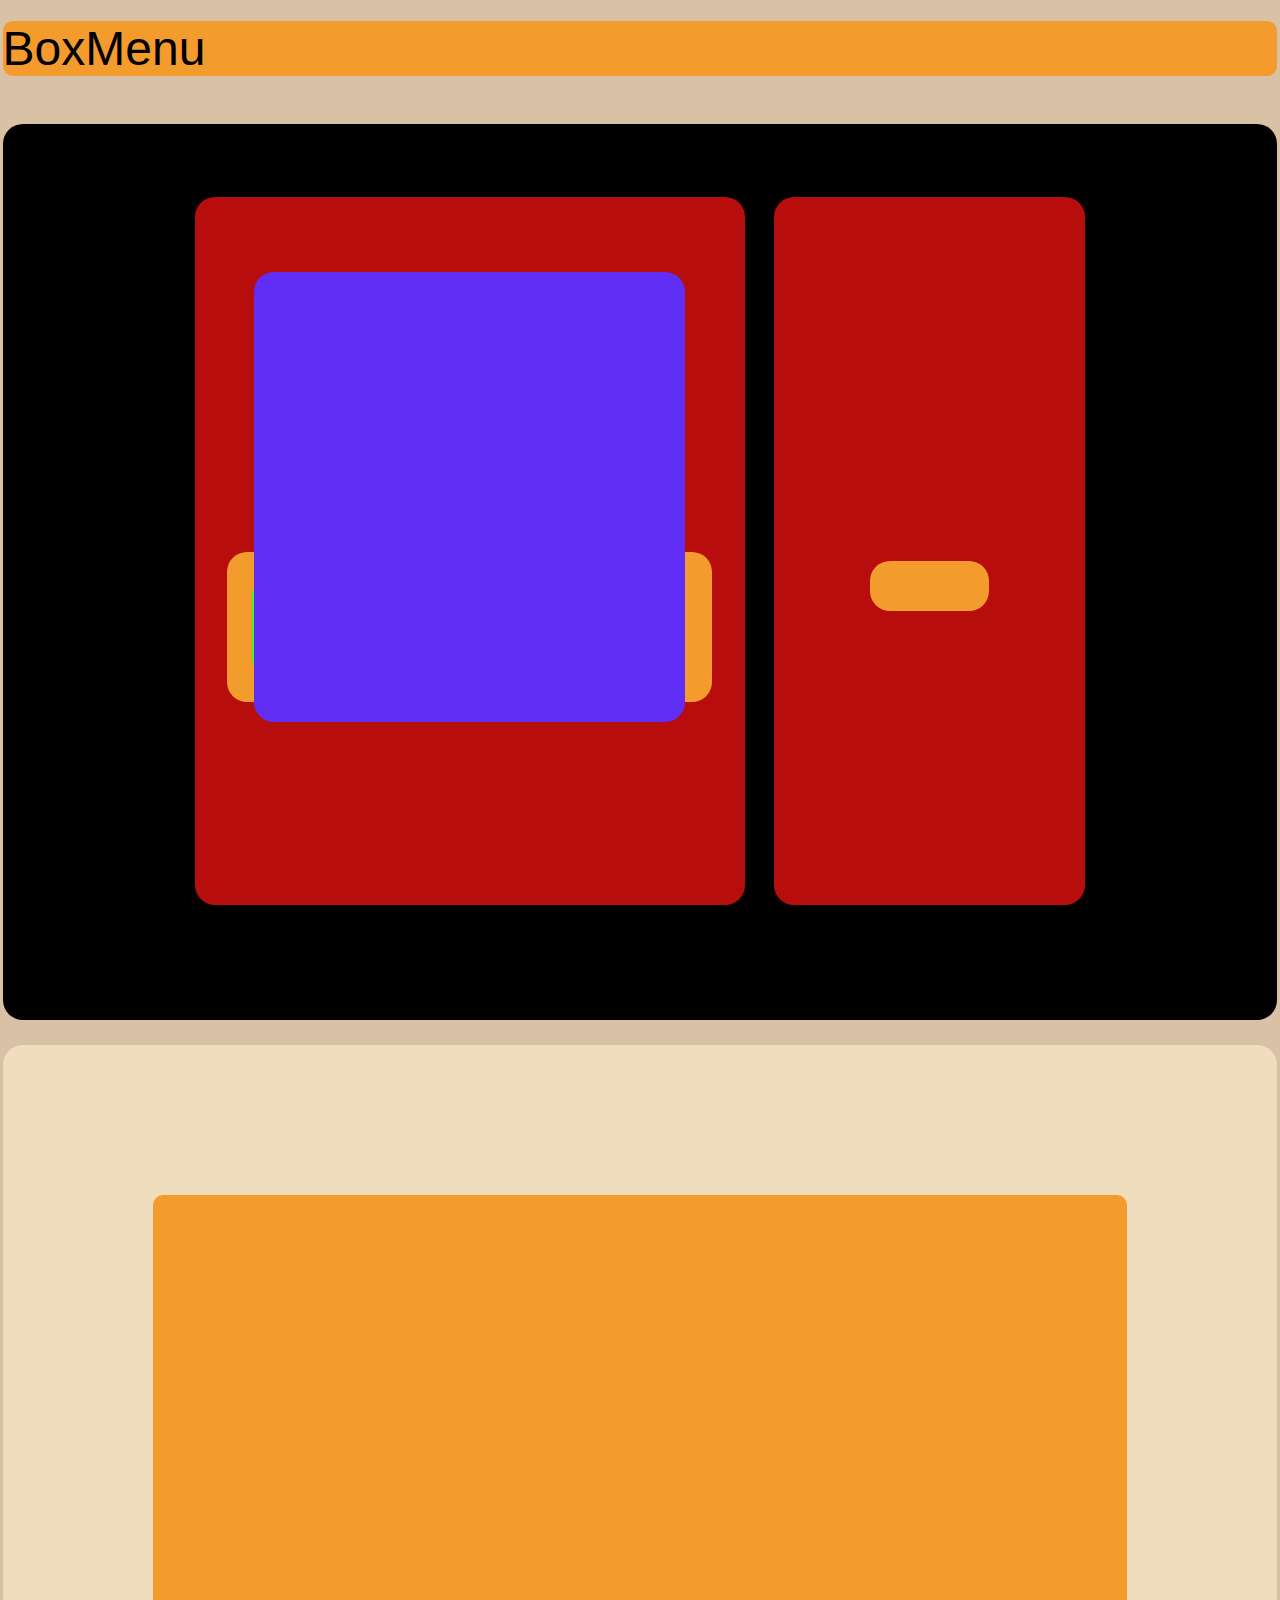
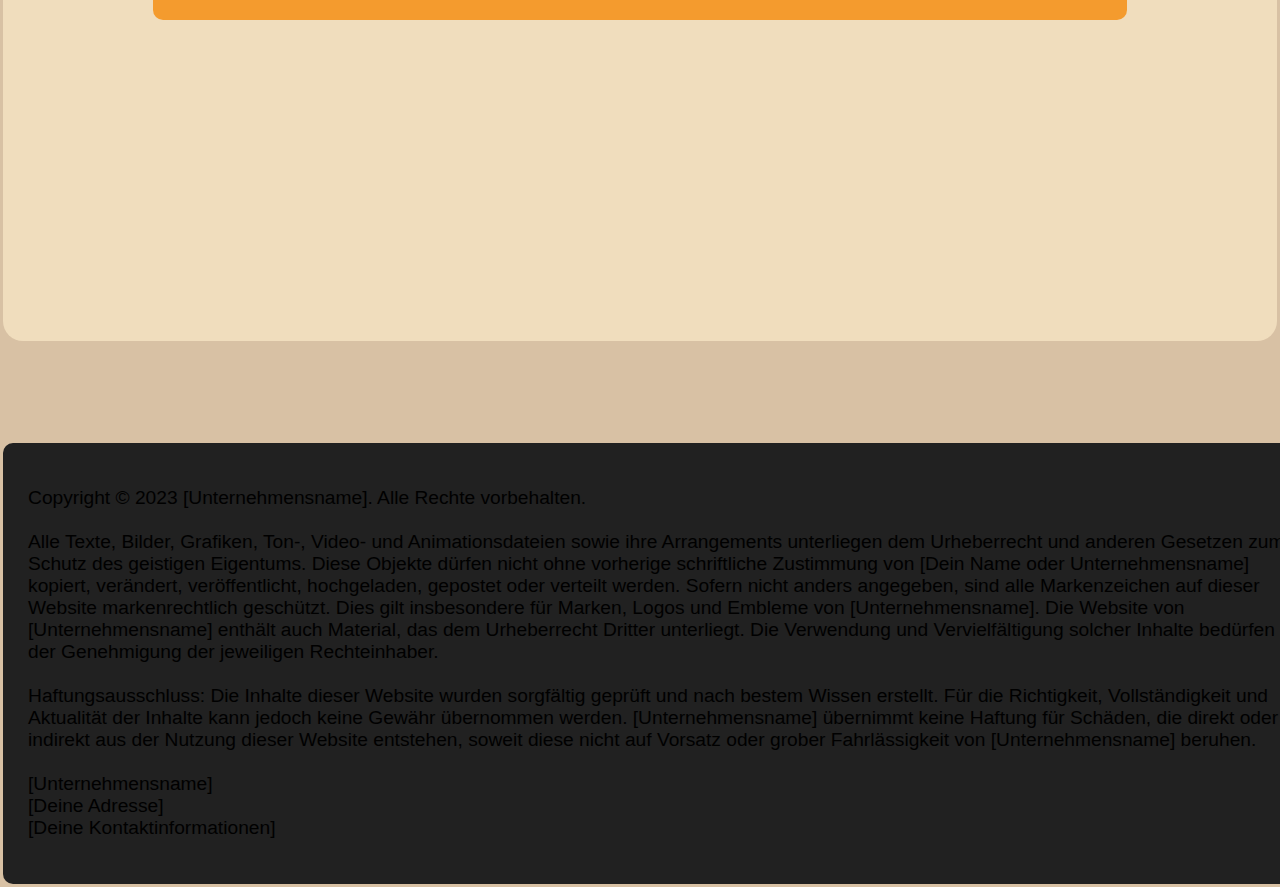
==== kauf.html @ 263be58d "11" ====
<!DOCTYPE html>
<html>
    <head>
        <title>Game with M2</title>
        <link rel="stylesheet" href="kauf.css">
        <link href="https://fonts.googleapis.com/css2?family=Silkscreen&display=swap" rel="stylesheet">
    </head>
    <body>

        <div class="box" id="menu">
            <p>BoxMenu</p>
               
        </div>

       

        

        <div class="container" id="buyBox2">
            <div class="box" id="ProduktBilder">
                <div class="layout" id="buypicture">
                    
                    <div class="layout" id="littlePictureBox">
                        <div class="layout" id="littlePicture1"></div>
                        <div class="layout" id="littlePicture2"></div>
                        <div class="layout" id="littlePicture3"></div>
                    </div>
                    <div class="layout" id="mainPicture"></div>
                   
                </div>
            </div>

            <div class="box" id="ProduktBilder">
                <div class="layout" id="buypicture1">
                   <div class="layout" id="buybutton">

                   </div>
                </div>
            </div>
        </div>

       

        <div class="container" id="buyBox">

            <div class="box" id= "BeschreibungProdukt" >

            </div> 
        </div>
           
          
        </div>

        <div class="box" id ="footer">
            <p>Copyright © 2023 [Unternehmensname]. Alle Rechte vorbehalten.
                <br>
                <br>
                Alle Texte, Bilder, Grafiken, Ton-, Video- und Animationsdateien sowie ihre Arrangements unterliegen dem Urheberrecht und anderen Gesetzen zum Schutz des geistigen Eigentums. Diese Objekte dürfen nicht ohne vorherige schriftliche Zustimmung von [Dein Name oder Unternehmensname] kopiert, verändert, veröffentlicht, hochgeladen, gepostet oder verteilt werden.
                
                Sofern nicht anders angegeben, sind alle Markenzeichen auf dieser Website markenrechtlich geschützt. Dies gilt insbesondere für Marken, Logos und Embleme von [Unternehmensname].
                
                Die Website von [Unternehmensname] enthält auch Material, das dem Urheberrecht Dritter unterliegt. Die Verwendung und Vervielfältigung solcher Inhalte bedürfen der Genehmigung der jeweiligen Rechteinhaber.
                <br>
                <br>
                Haftungsausschluss:
                Die Inhalte dieser Website wurden sorgfältig geprüft und nach bestem Wissen erstellt. Für die Richtigkeit, Vollständigkeit und Aktualität der Inhalte kann jedoch keine Gewähr übernommen werden.
                [Unternehmensname] übernimmt keine Haftung für Schäden, die direkt oder indirekt aus der Nutzung dieser Website entstehen, soweit diese nicht auf Vorsatz oder grober Fahrlässigkeit von [Unternehmensname] beruhen.
                <br>
                <br>
                [Unternehmensname]
                <br>
                [Deine Adresse]
                <br>
                [Deine Kontaktinformationen]
                
            </p>
        </div>

       
    </body>
</html>
---- kauf.css ----
body {
    background-color: rgb(216, 193, 164);
    margin: 0.2%;
}
/*Class*/
.box{
    
    width: 100%;
    height: 20%;
    border-radius:10px;/*abrundung*/
    margin-right: 1%;
    font-family: sans-serif;
    font-weight:50%;
}

.layout{
    border-radius:20px;/*abrundung*/
    font-size: 1em;
    background-color: rgb(244, 155, 46);
    height: 450px;
    margin-left: 1%;
    margin-top: 1%;
}

.img-01{
    width: 100%;
    height: 800px;
    border-radius:10px;
}

#burgermenu {
    cursor: pointer;
    height: 60px;
    width: 4%;
    margin-left: 95%;
    position: absolute;
    top: 2.2%;
    
}

#burgerline{
    border-radius:12px;
    margin-top: 10%;
    background-color: #212121;
    height: 10px;
    width: 80%;
}

/*IDS*/
#menu {/*class = box*/
    margin-top: -2.1%;
    background-color: rgb(244, 155, 46);
    font-size: 3em;
}

#überBlocke{/*class = box*/
    background-color: rgb(244, 155, 46);
    height: 60px;
    margin-top: 6%;
    text-align: center;
    font-size: 3em;
    font-family:"Silkscreen";
}

#render{/*class = box*/
    background-color: #212121;
    height: 800px;
    overflow: hidden;
    padding: 1%;
    width: 97.9%;
}





.container{/*class = box*/
    margin-top: 10%;
    background-color: #212121;
    height: 1370px;
    font-size: 1.8em;
    border-radius:20px;
    padding: 2%;

    display: flex;
    justify-content: space-between;/*platz zwischen den blocken */
    flex-wrap: wrap;/*wenn kein platz mehr neue reihe */
    align-content: start;
    column-gap: 1em;
    row-gap: 3%;
    
}
#picOne{ /*class = layout */
    margin-top: 0%;
    margin: 0%;
    padding: 1%;
    width: 38%;
    height: 400px;
    background-color: rgb(244, 155, 46);
}

#textOne{/*class = layout */
    margin-top: 0%;
    margin: 0%;
    padding: 1%;
    width: 52%;
    height: 400px;
    background-color: rgb(244, 155, 46);
    overflow: hidden;
}






#buyBox{/*class = box                             muss noch richtig aussehen bei kleiner machungen*/
    background-color: #F0DDBD;
    padding: 1%;
    margin-top: 2%;
    height: 870px;
    overflow-x:scroll;
    overflow-y: hidden;
    flex-wrap: nowrap;
}

#buy{/*class = layout*/
    width: 25%;
    margin-left: 5%;
    background-color: #212121;
    height: auto;
    padding: 1%;
    margin-top: 0%;
    text-align: center;
    flex-wrap: nowrap;
}

#infosBuy{/*class = box*/
    margin-top: 116%;
    font-size: 1em;
    background-color: rgb(244, 155, 46);
    height: 45%;
    padding: 1%;
    overflow: hidden;
    flex-wrap: nowrap;
    margin-right: 1%;
    position: relative;
    right: 1%;
}


#BeschreibungProdukt{/*class = layout */
    margin-top: 0%;
    margin: 11%;
    padding: 1%;
    width: 100%;
    height: 400px;
    background-color: rgb(244, 155, 46);
    overflow: hidden;
}

#buypicture{/*class = layout*/
    width: 90%;
    margin-left: 30%;
    background-color: #b70d0d;
    height: 400%;
    padding: 1%;
    margin-top: 10%;
    text-align: center;
    flex-wrap: nowrap;
}

#buypicture1{/*class = layout*/
    width: 50%;
    margin-left: 20%;
    background-color: #b70d0d;
    height: 400%;
    padding: 1%;
    margin-top: 10%;
    text-align: center;
    flex-wrap: nowrap;
}

#buybutton{/*class = layout */
    margin-top: 120%;
    margin-left: 30%;
    width: 40%;
    height: 50px;
    background-color: rgb(244, 155, 46);
    overflow: hidden;
    
}

#littlePictureBox{/*class = layout */
    margin-top: 65%;
    margin-left: 5%;
    width: 90%;
    height: 150px;
    background-color: rgb(244, 155, 46);
    overflow: hidden;
    
}

#littlePicture1{/*class = layout */
    margin-top: 5%;
    margin-left: 5%;
    width: 15%;
    height: 100px;
    background-color: rgb(66, 244, 46);
    overflow: hidden;

}

#littlePicture2{/*class = layout */
    margin-top: -14%;
    margin-left: 30%;
    width: 15%;
    height: 100px;
    background-color: rgb(66, 244, 46);
    overflow: hidden;

}

#littlePicture3{/*class = layout */
    margin-top: -14%;
    margin-left: 55%;
    width: 15%;
    height: 100px;
    background-color: rgb(66, 244, 46);
    overflow: hidden;

}

#mainPicture{/*class = layout */
    margin-top: -80%;
    margin-left: 10%;
    width: 80%;
    height: 450px;
    background-color: rgb(96, 46, 244);
    overflow: hidden;

}

#buyBox2{/*class = box                             muss noch richtig aussehen bei kleiner machungen*/
    background-color: #000000;
    padding: 1%;
    margin-top: 2%;
    height: 870px;
    overflow-x:scroll;
    overflow-y: hidden;
    flex-wrap: nowrap;
}



#footer{
    background-color: #212121;
    font-size: 1;
    height: auto;
    margin-top: 8%;
    padding: 2%;
    font-size: 1.2em;
    font-style: initial;
    margin-bottom: 0%;
    
}
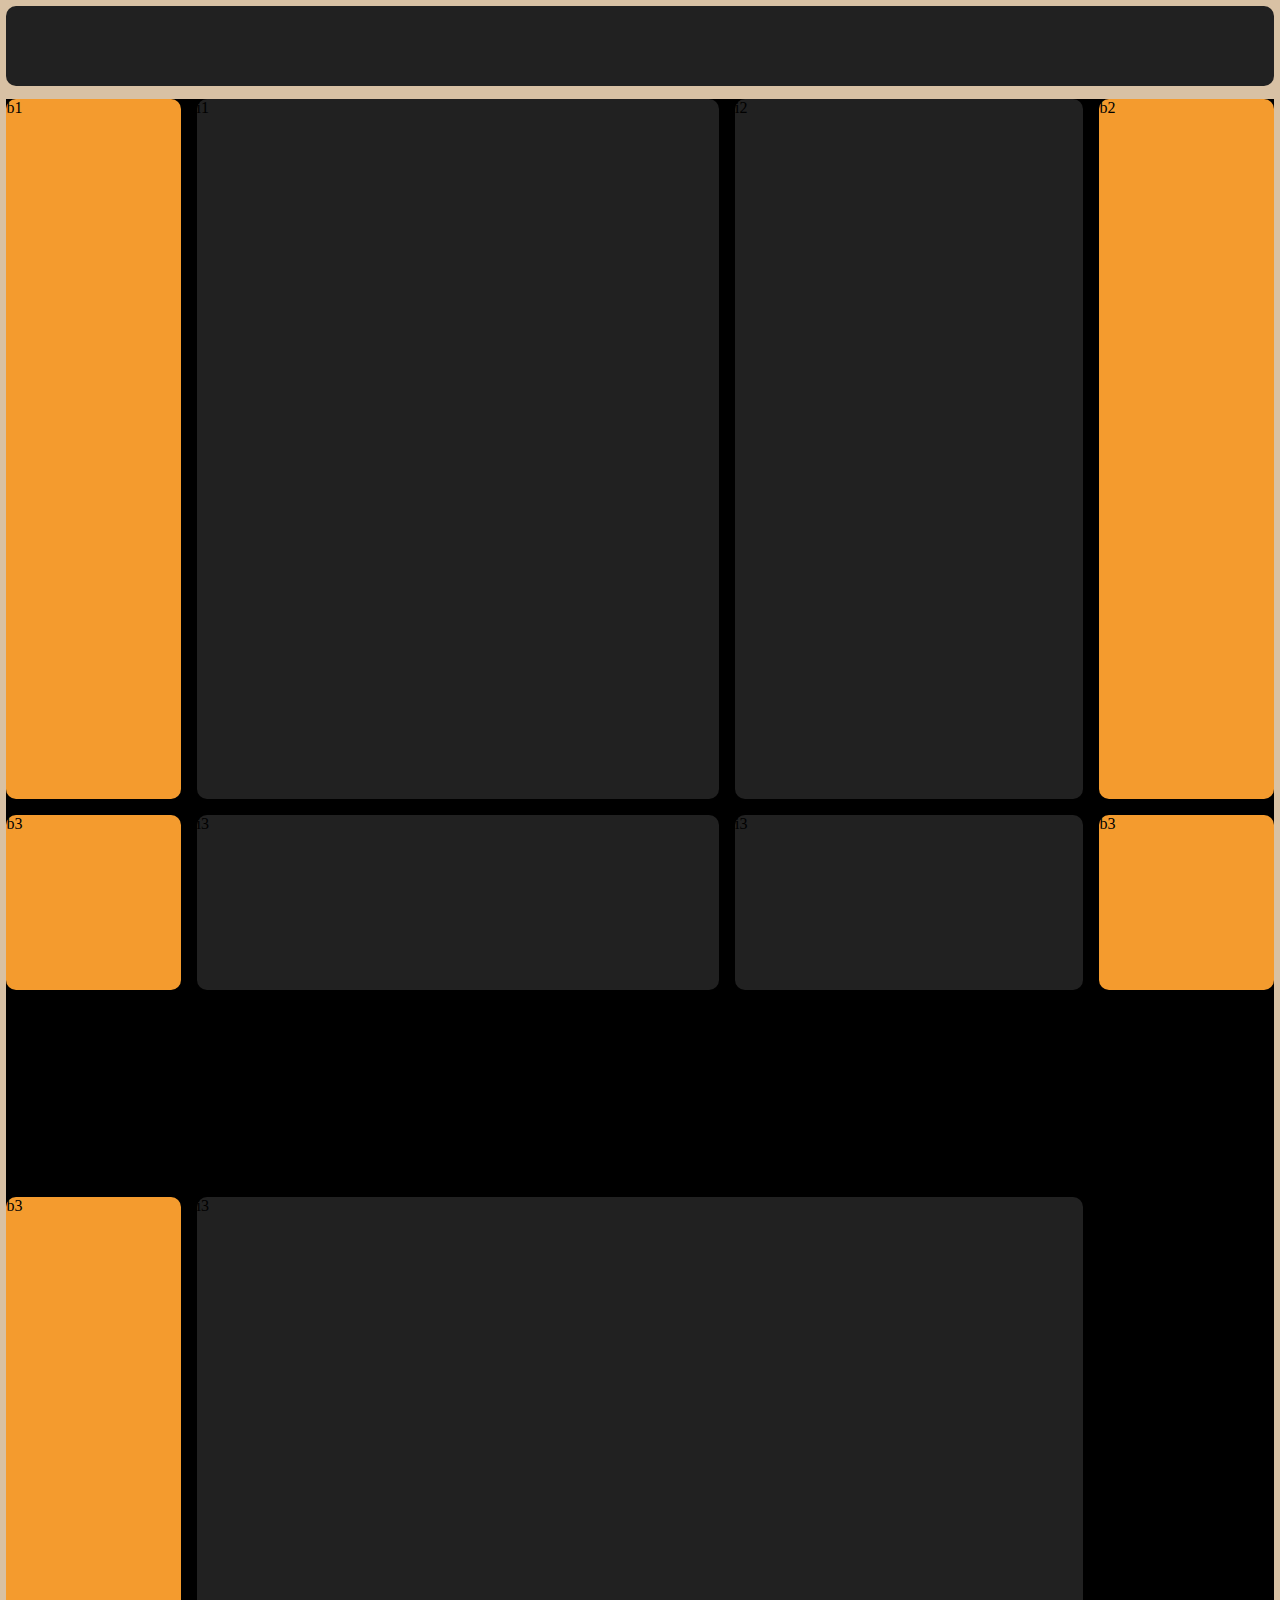
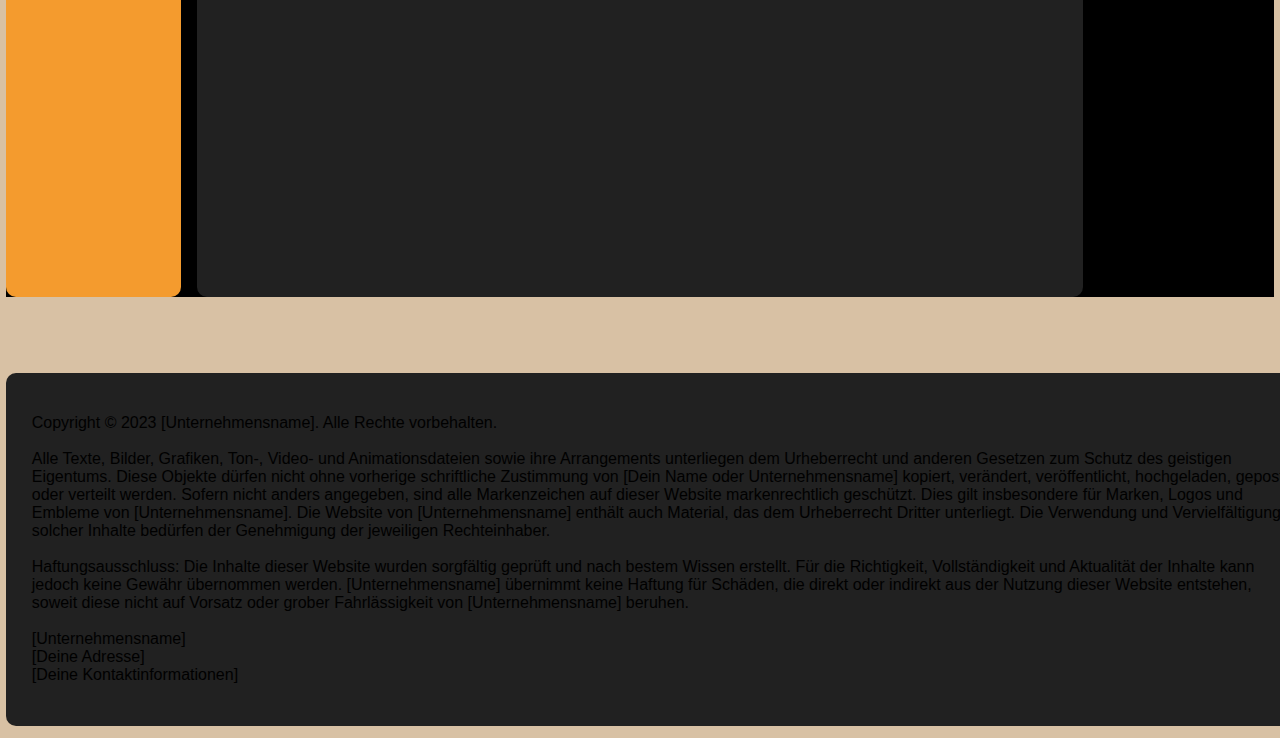
==== commit b6de5341: "11" ====
--- a/kauf.html
+++ b/kauf.html
@@ -1,57 +1,26 @@
-<!DOCTYPE html>
+<!DOCTYPE html> 
 <html>
     <head>
         <title>Game with M2</title>
         <link rel="stylesheet" href="kauf.css">
-        <link href="https://fonts.googleapis.com/css2?family=Silkscreen&display=swap" rel="stylesheet">
     </head>
     <body>
+        <div class="box" id="menu"></div>
+        <div class="container">
+            <div class="items" id="item-blanckspace1">b1</div>
+            <div class="items" id="item-1">i1</div>
+            <div class="items" id="item-2">i2</div>
+            <div class="items" id="item-blanckspace1">b2</div>
 
-        <div class="box" id="menu">
-            <p>BoxMenu</p>
-               
+            <div class="item-blanckspace2">b3</div>
+            <div class="item-3">i3</div>
+            <div class="item-4">i3</div>
+            <div class="item-blanckspace2">b3</div>
+
+            <div class="item-blanckspace3">b3</div>
+            <div class="item-5">i3</div> 
         </div>
-
-       
-
-        
-
-        <div class="container" id="buyBox2">
-            <div class="box" id="ProduktBilder">
-                <div class="layout" id="buypicture">
-                    
-                    <div class="layout" id="littlePictureBox">
-                        <div class="layout" id="littlePicture1"></div>
-                        <div class="layout" id="littlePicture2"></div>
-                        <div class="layout" id="littlePicture3"></div>
-                    </div>
-                    <div class="layout" id="mainPicture"></div>
-                   
-                </div>
-            </div>
-
-            <div class="box" id="ProduktBilder">
-                <div class="layout" id="buypicture1">
-                   <div class="layout" id="buybutton">
-
-                   </div>
-                </div>
-            </div>
-        </div>
-
-       
-
-        <div class="container" id="buyBox">
-
-            <div class="box" id= "BeschreibungProdukt" >
-
-            </div> 
-        </div>
-           
-          
-        </div>
-
-        <div class="box" id ="footer">
+        <div class="box" id="footer">
             <p>Copyright © 2023 [Unternehmensname]. Alle Rechte vorbehalten.
                 <br>
                 <br>
@@ -75,7 +44,5 @@
                 
             </p>
         </div>
-
-       
     </body>
-</html>+</html> 
--- a/kauf.css
+++ b/kauf.css
@@ -1,269 +1,106 @@
-body {
-    background-color: rgb(216, 193, 164);
-    margin: 0.2%;
-}
-/*Class*/
-.box{
-    
-    width: 100%;
-    height: 20%;
-    border-radius:10px;/*abrundung*/
-    margin-right: 1%;
-    font-family: sans-serif;
-    font-weight:50%;
-}
-
-.layout{
-    border-radius:20px;/*abrundung*/
-    font-size: 1em;
-    background-color: rgb(244, 155, 46);
-    height: 450px;
-    margin-left: 1%;
-    margin-top: 1%;
-}
-
-.img-01{
-    width: 100%;
-    height: 800px;
-    border-radius:10px;
-}
-
-#burgermenu {
-    cursor: pointer;
-    height: 60px;
-    width: 4%;
-    margin-left: 95%;
-    position: absolute;
-    top: 2.2%;
+:root{
+    --background-1:rgb(244, 155, 46);
+    --background-2:#212121;
+    --background-3:#000;
+    --heightbuy1:700px;
+    --heightbuy2:100%;
+    --abrundung:10px;
+    --margins:0.5%;
     
 }
 
-#burgerline{
-    border-radius:12px;
-    margin-top: 10%;
-    background-color: #212121;
-    height: 10px;
-    width: 80%;
+body{
+    background-color: rgb(216, 193, 164);
+    margin: var(--margins);
 }
 
-/*IDS*/
-#menu {/*class = box*/
-    margin-top: -2.1%;
-    background-color: rgb(244, 155, 46);
-    font-size: 3em;
+.box{
+    width: 100%;
+    background-color: var(--background-2);
+    margin-bottom: calc(var(--margins)*2);
+    border-radius:var(--abrundung);
+    font-size: 1em;
+    font-family: sans-serif;
 }
 
-#überBlocke{/*class = box*/
-    background-color: rgb(244, 155, 46);
-    height: 60px;
-    margin-top: 6%;
-    text-align: center;
-    font-size: 3em;
-    font-family:"Silkscreen";
+#menu{
+    height: 80px; 
 }
 
-#render{/*class = box*/
-    background-color: #212121;
-    height: 800px;
-    overflow: hidden;
-    padding: 1%;
-    width: 97.9%;
+.container{
+    display: grid;
+    grid-template-columns: 1fr 3fr 2fr 1fr;/* 4 reihen*/
+    grid-template-rows: 4fr 1fr 1fr 4fr;/* 2 lineen*/
+    background-color: var(--background-3);
+    grid-gap: 1em 1em;
+}
+
+.items{
+    background-color: var(--background-1);
+    height: var(--heightbuy1);
+    border-radius:var(--abrundung);
+}
+
+#item-blanckspace1{
+    grid-column: span 1;/*stard und endline*/
+    grid-row: span 1;
 }
 
 
-
-
-
-.container{/*class = box*/
-    margin-top: 10%;
-    background-color: #212121;
-    height: 1370px;
-    font-size: 1.8em;
-    border-radius:20px;
-    padding: 2%;
-
-    display: flex;
-    justify-content: space-between;/*platz zwischen den blocken */
-    flex-wrap: wrap;/*wenn kein platz mehr neue reihe */
-    align-content: start;
-    column-gap: 1em;
-    row-gap: 3%;
-    
-}
-#picOne{ /*class = layout */
-    margin-top: 0%;
-    margin: 0%;
-    padding: 1%;
-    width: 38%;
-    height: 400px;
-    background-color: rgb(244, 155, 46);
+.item-blanckspace2{
+    grid-column: span 1;/*stard und endline wird nicht umbedingt gebracuht*/
+    grid-row: 2/2;
+    background-color: var(--background-1);
+    border-radius:var(--abrundung);
 }
 
-#textOne{/*class = layout */
-    margin-top: 0%;
-    margin: 0%;
-    padding: 1%;
-    width: 52%;
-    height: 400px;
-    background-color: rgb(244, 155, 46);
-    overflow: hidden;
+#item-1{
+    grid-column: 2/2;/*stard und endline*/
+    grid-row: 1/1;
+    background-color: var(--background-2);
+    height: var(--heightbuy1);
 }
 
-
-
-
-
-
-#buyBox{/*class = box                             muss noch richtig aussehen bei kleiner machungen*/
-    background-color: #F0DDBD;
-    padding: 1%;
-    margin-top: 2%;
-    height: 870px;
-    overflow-x:scroll;
-    overflow-y: hidden;
-    flex-wrap: nowrap;
+#item-2{
+    grid-column: 3/3;/*stard und endline*/
+    grid-row: 1/1;
+    background-color: var(--background-2);
+    height: var(--heightbuy1);
 }
 
-#buy{/*class = layout*/
-    width: 25%;
-    margin-left: 5%;
-    background-color: #212121;
-    height: auto;
-    padding: 1%;
-    margin-top: 0%;
-    text-align: center;
-    flex-wrap: nowrap;
+.item-3{
+    grid-column: 2/2;/*stard und endline*/
+    grid-row: 2/2;
+    background-color: var(--background-2);
+    height: var(--heightbuy2);
+    border-radius:var(--abrundung);
 }
 
-#infosBuy{/*class = box*/
-    margin-top: 116%;
-    font-size: 1em;
-    background-color: rgb(244, 155, 46);
-    height: 45%;
-    padding: 1%;
-    overflow: hidden;
-    flex-wrap: nowrap;
-    margin-right: 1%;
-    position: relative;
-    right: 1%;
+.item-4{
+    grid-column: 3/3;/*stard und endline*/
+    grid-row: 2/2;
+    background-color: var(--background-2);
+    height: var(--heightbuy2);
+    border-radius:var(--abrundung);
 }
 
-
-#BeschreibungProdukt{/*class = layout */
-    margin-top: 0%;
-    margin: 11%;
-    padding: 1%;
-    width: 100%;
-    height: 400px;
-    background-color: rgb(244, 155, 46);
-    overflow: hidden;
+.item-blanckspace3{
+    grid-column: 1/1;/*stard und endline*/
+    grid-row: 4/4;
+    background-color: var(--background-1);
+    border-radius:var(--abrundung);
 }
 
-#buypicture{/*class = layout*/
-    width: 90%;
-    margin-left: 30%;
-    background-color: #b70d0d;
-    height: 400%;
-    padding: 1%;
-    margin-top: 10%;
-    text-align: center;
-    flex-wrap: nowrap;
+.item-5{
+    grid-column: span 2;/*stard und endline*/
+    grid-row: 4/4;
+    background-color: var(--background-2);
+    height: var(--heightbuy2);
+    border-radius:var(--abrundung);
 }
 
-#buypicture1{/*class = layout*/
-    width: 50%;
-    margin-left: 20%;
-    background-color: #b70d0d;
-    height: 400%;
-    padding: 1%;
-    margin-top: 10%;
-    text-align: center;
-    flex-wrap: nowrap;
+#footer{
+    padding: 2%;
+    margin-top: calc(var(--margins)*12);
+    height: auto;
 }
-
-#buybutton{/*class = layout */
-    margin-top: 120%;
-    margin-left: 30%;
-    width: 40%;
-    height: 50px;
-    background-color: rgb(244, 155, 46);
-    overflow: hidden;
-    
-}
-
-#littlePictureBox{/*class = layout */
-    margin-top: 65%;
-    margin-left: 5%;
-    width: 90%;
-    height: 150px;
-    background-color: rgb(244, 155, 46);
-    overflow: hidden;
-    
-}
-
-#littlePicture1{/*class = layout */
-    margin-top: 5%;
-    margin-left: 5%;
-    width: 15%;
-    height: 100px;
-    background-color: rgb(66, 244, 46);
-    overflow: hidden;
-
-}
-
-#littlePicture2{/*class = layout */
-    margin-top: -14%;
-    margin-left: 30%;
-    width: 15%;
-    height: 100px;
-    background-color: rgb(66, 244, 46);
-    overflow: hidden;
-
-}
-
-#littlePicture3{/*class = layout */
-    margin-top: -14%;
-    margin-left: 55%;
-    width: 15%;
-    height: 100px;
-    background-color: rgb(66, 244, 46);
-    overflow: hidden;
-
-}
-
-#mainPicture{/*class = layout */
-    margin-top: -80%;
-    margin-left: 10%;
-    width: 80%;
-    height: 450px;
-    background-color: rgb(96, 46, 244);
-    overflow: hidden;
-
-}
-
-#buyBox2{/*class = box                             muss noch richtig aussehen bei kleiner machungen*/
-    background-color: #000000;
-    padding: 1%;
-    margin-top: 2%;
-    height: 870px;
-    overflow-x:scroll;
-    overflow-y: hidden;
-    flex-wrap: nowrap;
-}
-
-
-
-#footer{
-    background-color: #212121;
-    font-size: 1;
-    height: auto;
-    margin-top: 8%;
-    padding: 2%;
-    font-size: 1.2em;
-    font-style: initial;
-    margin-bottom: 0%;
-    
-}
-
-
-    
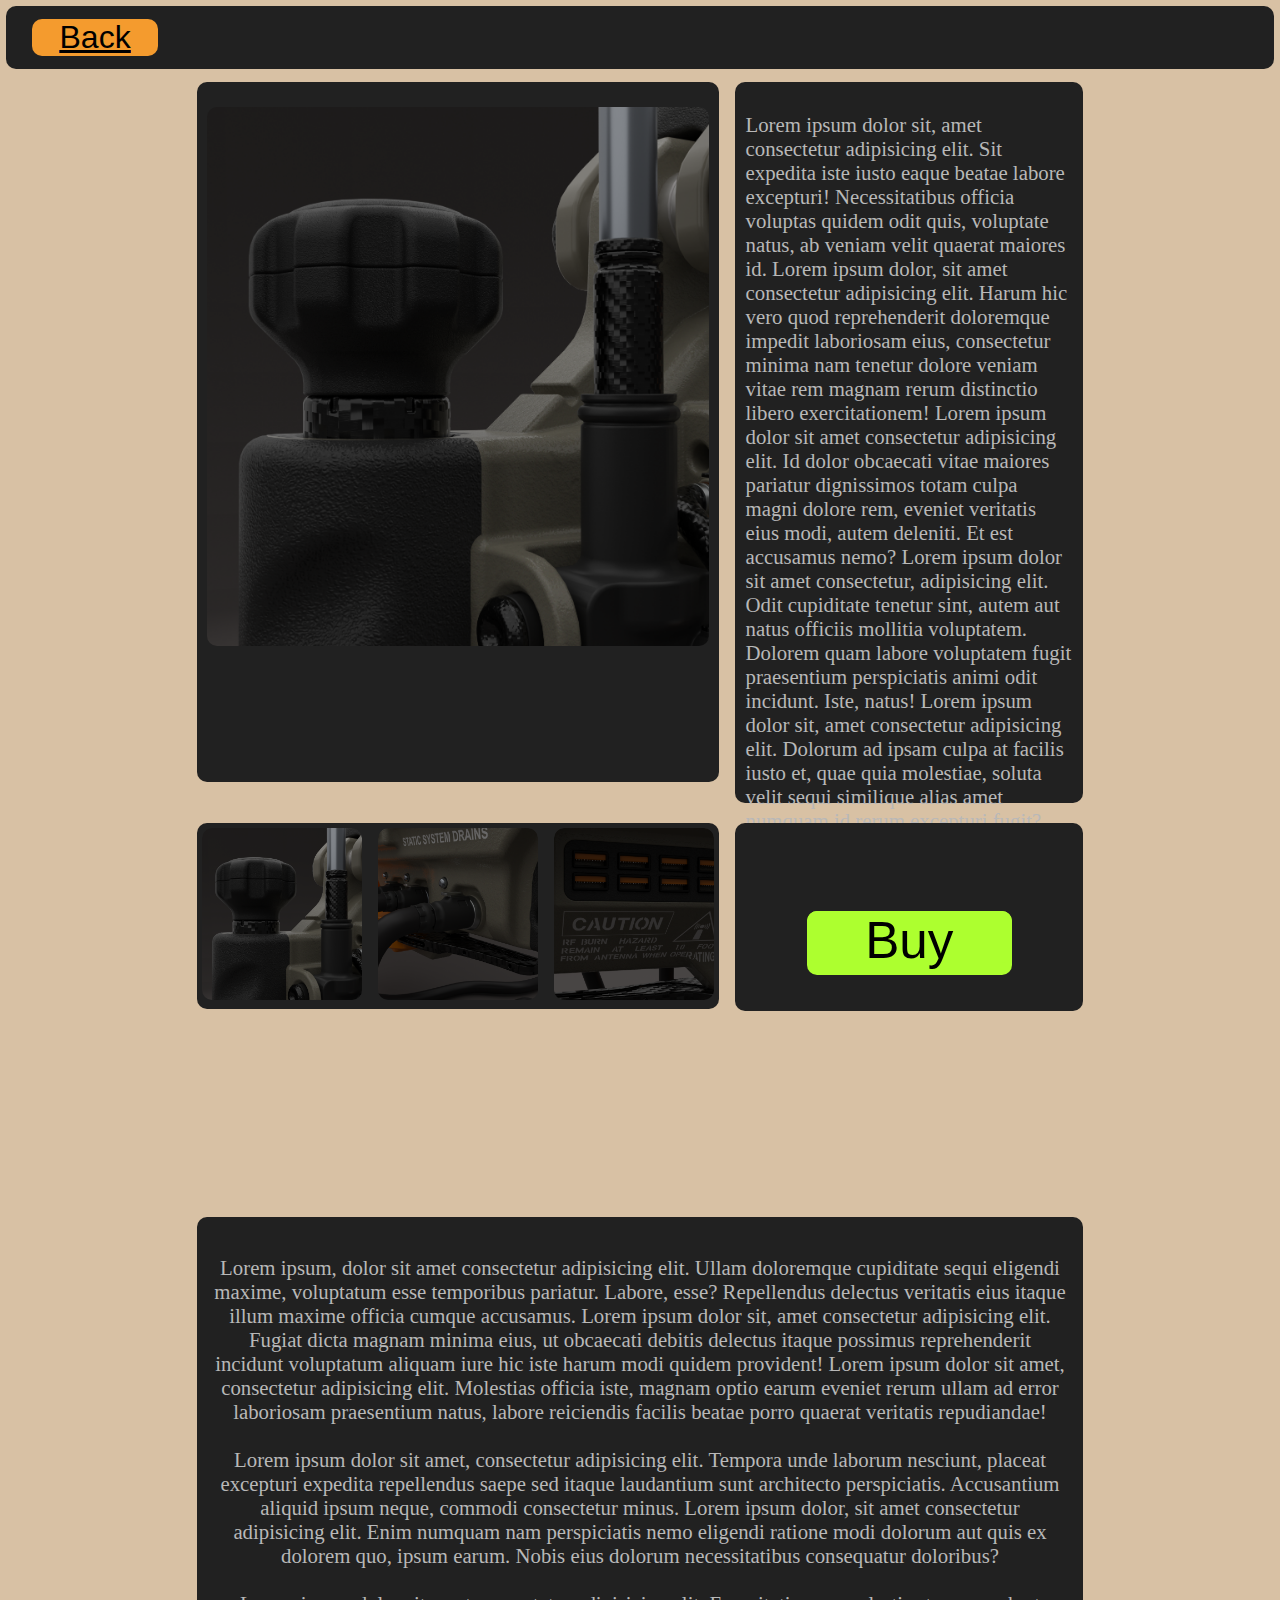
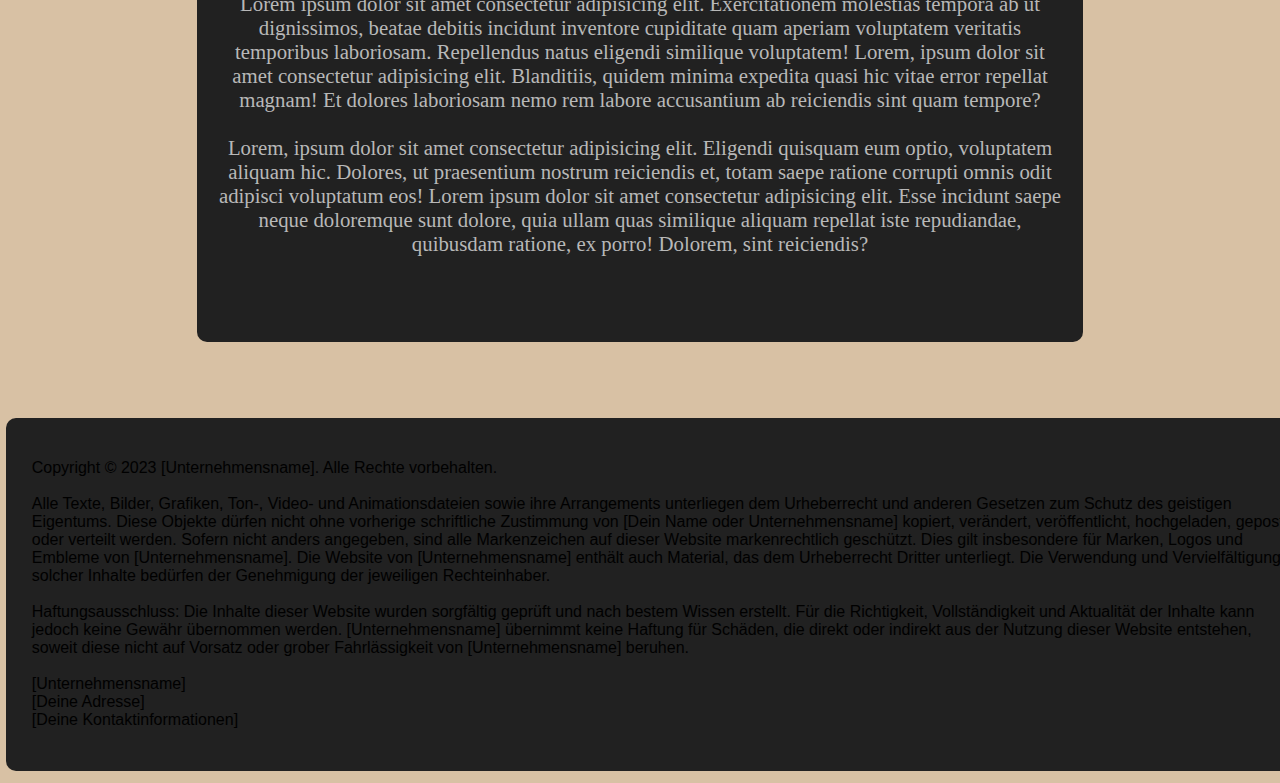
==== commit 0e607dfa: "final" ====
--- a/kauf.html
+++ b/kauf.html
@@ -5,20 +5,69 @@
         <link rel="stylesheet" href="kauf.css">
     </head>
     <body>
-        <div class="box" id="menu"></div>
+        <div class="box" id="menu">
+            <a href="index.html">
+            <div class="box" id="back-button">Back</div>
+        </a>
+        </div>
         <div class="container">
-            <div class="items" id="item-blanckspace1">b1</div>
-            <div class="items" id="item-1">i1</div>
-            <div class="items" id="item-2">i2</div>
-            <div class="items" id="item-blanckspace1">b2</div>
+            
+            <div class="items" id="item-1">
+                <img class="image-09" src="images\P09.png" alt="Bildschirm nahaufnahem">
+            </div>
+            <div class="items" id="item-2">
+                <p>Lorem ipsum dolor sit, amet consectetur adipisicing elit. Sit expedita iste iusto eaque beatae labore excepturi! Necessitatibus officia voluptas quidem odit quis, voluptate natus, ab veniam velit quaerat maiores id.
+                    Lorem ipsum dolor, sit amet consectetur adipisicing elit. Harum hic vero quod reprehenderit doloremque impedit laboriosam eius, consectetur minima nam tenetur dolore veniam vitae rem magnam rerum distinctio libero exercitationem!
+                    Lorem ipsum dolor sit amet consectetur adipisicing elit. Id dolor obcaecati vitae maiores pariatur dignissimos totam culpa magni dolore rem, eveniet veritatis eius modi, autem deleniti. Et est accusamus nemo?
+                    Lorem ipsum dolor sit amet consectetur, adipisicing elit. Odit cupiditate tenetur sint, autem aut natus officiis mollitia voluptatem. Dolorem quam labore voluptatem fugit praesentium perspiciatis animi odit incidunt. Iste, natus!
+                    Lorem ipsum dolor sit, amet consectetur adipisicing elit. Dolorum ad ipsam culpa at facilis iusto et, quae quia molestiae, soluta velit sequi similique alias amet numquam id rerum excepturi fugit?
+                </p>
+            </div>
+    
 
-            <div class="item-blanckspace2">b3</div>
-            <div class="item-3">i3</div>
-            <div class="item-4">i3</div>
-            <div class="item-blanckspace2">b3</div>
+            
+            <div class="item-3">
+                <div class="bilder-vorschau">
+                    <div id="pic">
+                        <img class="image-09-1" src="images\P09.png" alt="Bildschirm nahaufnahem">
+                    </div>
+                    <div id="pic">
+                        <img class="image-09-1" src="images\P08.png" alt="Bildschirm nahaufnahem">
+                    </div>
+                    <div id="pic">
+                        <img class="image-09-1" src="images\P10.png" alt="Bildschirm nahaufnahem">
+                    </div>
+                </div>
+            </div>
+            <div class="item-4">
+                <div class="box" id="buybutton"> 
+                    <div class="box" id="text">
+                        <p>Buy</p>
+                    </div>
+                </div>
+            </div>
+            <div class="item-blanckspace2"></div>
 
-            <div class="item-blanckspace3">b3</div>
-            <div class="item-5">i3</div> 
+            <div class="item-blanckspace3"></div>
+            <div class="item-5">
+                <p>Lorem ipsum, dolor sit amet consectetur adipisicing elit. Ullam doloremque cupiditate sequi eligendi maxime, voluptatum esse temporibus pariatur. Labore, esse? Repellendus delectus veritatis eius itaque illum maxime officia cumque accusamus.
+                    Lorem ipsum dolor sit, amet consectetur adipisicing elit. Fugiat dicta magnam minima eius, ut obcaecati debitis delectus itaque possimus reprehenderit incidunt voluptatum aliquam iure hic iste harum modi quidem provident!
+                    Lorem ipsum dolor sit amet, consectetur adipisicing elit. Molestias officia iste, magnam optio earum eveniet rerum ullam ad error laboriosam praesentium natus, labore reiciendis facilis beatae porro quaerat veritatis repudiandae!
+                    <br>
+                    <br>
+                    Lorem ipsum dolor sit amet, consectetur adipisicing elit. Tempora unde laborum nesciunt, placeat excepturi expedita repellendus saepe sed itaque laudantium sunt architecto perspiciatis. Accusantium aliquid ipsum neque, commodi consectetur minus.
+                    Lorem ipsum dolor, sit amet consectetur adipisicing elit. Enim numquam nam perspiciatis nemo eligendi ratione modi dolorum aut quis ex dolorem quo, ipsum earum. Nobis eius dolorum necessitatibus consequatur doloribus?
+                    <br>
+                    <br>
+                    Lorem ipsum dolor sit amet consectetur adipisicing elit. Exercitationem molestias tempora ab ut dignissimos, beatae debitis incidunt inventore cupiditate quam aperiam voluptatem veritatis temporibus laboriosam. Repellendus natus eligendi similique voluptatem!
+                    Lorem, ipsum dolor sit amet consectetur adipisicing elit. Blanditiis, quidem minima expedita quasi hic vitae error repellat magnam! Et dolores laboriosam nemo rem labore accusantium ab reiciendis sint quam tempore?
+                    <br>
+                    <br>
+                    Lorem, ipsum dolor sit amet consectetur adipisicing elit. Eligendi quisquam eum optio, voluptatem aliquam hic. Dolores, ut praesentium nostrum reiciendis et, totam saepe ratione corrupti omnis odit adipisci voluptatum eos!
+                    Lorem ipsum dolor sit amet consectetur adipisicing elit. Esse incidunt saepe neque doloremque sunt dolore, quia ullam quas similique aliquam repellat iste repudiandae, quibusdam ratione, ex porro! Dolorem, sint reiciendis?
+
+                </p>
+            </div> 
         </div>
         <div class="box" id="footer">
             <p>Copyright © 2023 [Unternehmensname]. Alle Rechte vorbehalten.
--- a/kauf.css
+++ b/kauf.css
@@ -2,6 +2,7 @@
     --background-1:rgb(244, 155, 46);
     --background-2:#212121;
     --background-3:#000;
+    --background-4:rgb(216, 193, 164);;
     --heightbuy1:700px;
     --heightbuy2:100%;
     --abrundung:10px;
@@ -10,7 +11,7 @@
 }
 
 body{
-    background-color: rgb(216, 193, 164);
+    background-color: var(--background-4);
     margin: var(--margins);
 }
 
@@ -24,15 +25,40 @@
 }
 
 #menu{
-    height: 80px; 
+    height: 50px; 
+    padding-top:1%;
 }
 
+#back-button {
+    margin-left: 2%;
+    width: 10%;
+    height: auto;
+    background-color: var(--background-1);
+    text-align: center;
+    font-size: 2em;
+    cursor: pointer;
+    color: #000;
+    text-decoration: underline;
+}
 .container{
     display: grid;
     grid-template-columns: 1fr 3fr 2fr 1fr;/* 4 reihen*/
     grid-template-rows: 4fr 1fr 1fr 4fr;/* 2 lineen*/
-    background-color: var(--background-3);
+    background-color: var(--background-4);
     grid-gap: 1em 1em;
+}
+
+.image-09{
+    margin-top:5% ;
+    border-radius:var(--abrundung);
+    height: auto;
+    width: 100%;
+}
+
+.image-09-1{
+    border-radius:var(--abrundung);
+    height: auto;
+    width: 100%;
 }
 
 .items{
@@ -41,24 +67,16 @@
     border-radius:var(--abrundung);
 }
 
-#item-blanckspace1{
-    grid-column: span 1;/*stard und endline*/
-    grid-row: span 1;
-}
-
-
-.item-blanckspace2{
-    grid-column: span 1;/*stard und endline wird nicht umbedingt gebracuht*/
-    grid-row: 2/2;
-    background-color: var(--background-1);
-    border-radius:var(--abrundung);
-}
-
 #item-1{
     grid-column: 2/2;/*stard und endline*/
     grid-row: 1/1;
     background-color: var(--background-2);
     height: var(--heightbuy1);
+    overflow: hidden;
+    padding-left: 2%;
+    padding-right:2%;
+    padding-top:0%;
+    padding-bottom: 0%;
 }
 
 #item-2{
@@ -66,6 +84,9 @@
     grid-row: 1/1;
     background-color: var(--background-2);
     height: var(--heightbuy1);
+    padding: 3%;
+    color: rgb(184, 184, 184);
+    font-size: 1.3em;
 }
 
 .item-3{
@@ -74,7 +95,26 @@
     background-color: var(--background-2);
     height: var(--heightbuy2);
     border-radius:var(--abrundung);
+    padding: 1%;
+    padding-bottom: 0%;
 }
+
+.bilder-vorschau{
+    display: grid;
+    grid-gap: 1em 1em;
+    grid-template-columns: 1fr 1fr 1fr;/* 4 reihen*/
+    grid-template-rows:  1fr;/* 2 lineen*/
+}
+
+
+#pic{
+    grid-column: span 1;/*stard und endline*/
+    grid-row: span 1;
+    height: 11em;
+    border-radius:var(--abrundung);
+    overflow: hidden;
+}
+
 
 .item-4{
     grid-column: 3/3;/*stard und endline*/
@@ -82,21 +122,44 @@
     background-color: var(--background-2);
     height: var(--heightbuy2);
     border-radius:var(--abrundung);
+    padding: 1%;
+}
+
+#buybutton{
+    background-color: greenyellow;
+    height: 4em;
+    width: 60%;
+    margin-top: 25%;
+    margin-left: 20%;
+    cursor: pointer;
+    text-align: center;
+    
+}
+
+#text{
+    height: 1em;
+    margin: 0%;
+    margin-top: 10%;
+    font-size: 3.2em;
+    background-color: greenyellow;
 }
 
 .item-blanckspace3{
     grid-column: 1/1;/*stard und endline*/
     grid-row: 4/4;
-    background-color: var(--background-1);
-    border-radius:var(--abrundung);
+   
 }
 
 .item-5{
     grid-column: span 2;/*stard und endline*/
     grid-row: 4/4;
     background-color: var(--background-2);
-    height: var(--heightbuy2);
+    height: auto;
     border-radius:var(--abrundung);
+    padding: 2%;
+    font-size: 1.3em;
+    color: rgb(184, 184, 184);
+    text-align: center;
 }
 
 #footer{
